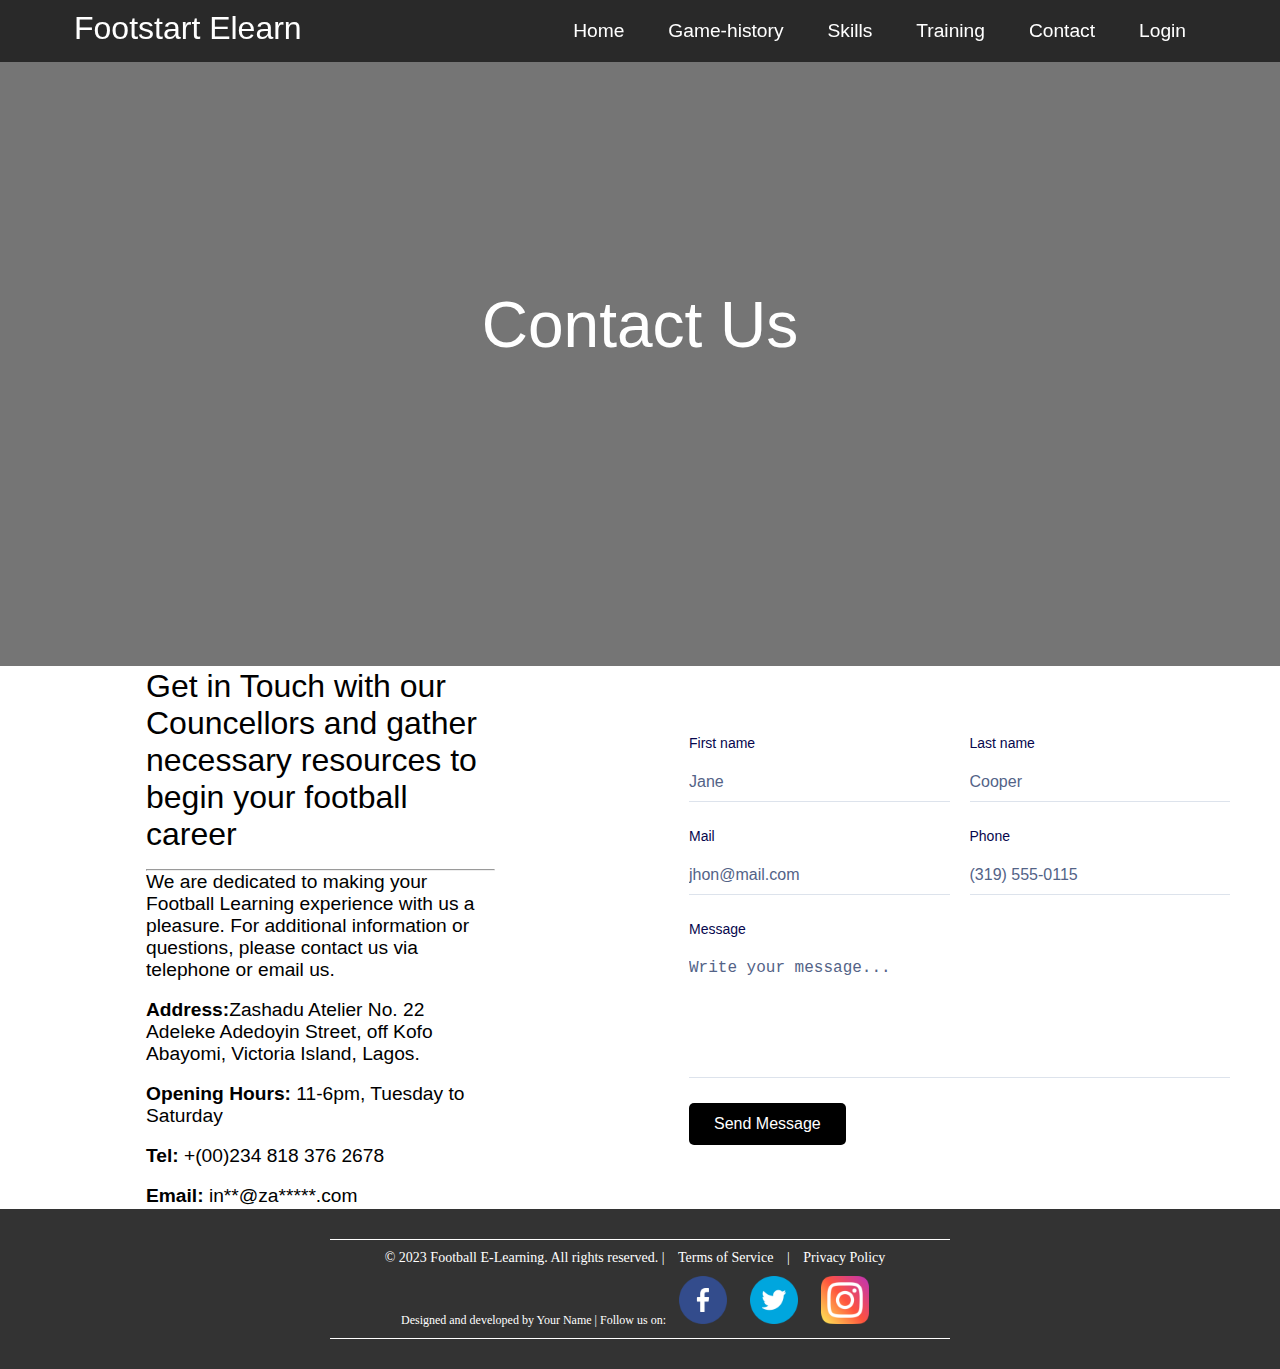
==== contact.html @ e91be074 "contact us page" ====
<!DOCTYPE html>
<html>
  <head>
    <meta charset="utf-8" />
    <meta name="viewport" content="width=device-width, initial-scale=1.0" />
    <title>Contact Us - Responsive Page Design</title>
    <link rel="shortcut icon" type="image/jpg" href="/images/news2.png" />

    <link rel="stylesheet" href="/Football_elearning/css/contact.css" />
  </head>

  <body>
    <nav>
      <div class="navbar">
        <p class="logo">Footstart Elearn</p>
        <div class="nav-links">
          <a href="/index.html">Home</a>
          <a href="/game_hist.html">Game-history</a>
          <a href="/skills.html">Skills</a>
          <a href="/Training.html">Training</a>
          <a href="/resources.html">Contact</a>
          <a href="/login.html">Login</a>
        </div>
      </div>
    </nav>
    <div class="title_container">
      <div class="title_text">
        <h1>Contact Us</h1>

        <p></p>
      </div>
    </div>
    <div class="contact_table">
      <table>
        <tr>
          <td width="50%">
            <div class="contact_info">
              <h1>
                Get in Touch with our Councellors and gather necessary resources
                to begin your football career
              </h1>
              <hr />
              <p>
                We are dedicated to making your Football Learning experience
                with us a pleasure. For additional information or questions,
                please contact us via telephone or email us.
              </p>
              <br />
              <p>
                <strong>Address:</strong>Zashadu Atelier No. 22 Adeleke Adedoyin
                Street, off Kofo Abayomi, Victoria Island, Lagos.
              </p>
              <br />
              <p>
                <strong> Opening Hours:</strong> 11-6pm, Tuesday to Saturday
              </p>
              <br />
              <p><strong> Tel:</strong> +(00)234 818 376 2678</p>
              <br />
              <p><strong>Email:</strong> in**@za*****.com</p>
            </div>
          </td>
          <td width="50%">
            <div class="contact_form">
              <div class="formbold-main-wrapper">
                <div class="formbold-form-wrapper">
                  <form action="" method="POST">
                    <div class="formbold-input-flex">
                      <div>
                        <input
                          type="text"
                          name="firstname"
                          id="firstname"
                          placeholder="Jane"
                          class="formbold-form-input"
                        />
                        <label for="firstname" class="formbold-form-label">
                          First name
                        </label>
                      </div>
                      <div>
                        <input
                          type="text"
                          name="lastname"
                          id="lastname"
                          placeholder="Cooper"
                          class="formbold-form-input"
                        />
                        <label for="lastname" class="formbold-form-label">
                          Last name
                        </label>
                      </div>
                    </div>

                    <div class="formbold-input-flex">
                      <div>
                        <input
                          type="email"
                          name="email"
                          id="email"
                          placeholder="jhon@mail.com"
                          class="formbold-form-input"
                        />
                        <label for="email" class="formbold-form-label">
                          Mail
                        </label>
                      </div>
                      <div>
                        <input
                          type="text"
                          name="phone"
                          id="phone"
                          placeholder="(319) 555-0115"
                          class="formbold-form-input"
                        />
                        <label for="phone" class="formbold-form-label">
                          Phone
                        </label>
                      </div>
                    </div>

                    <div class="formbold-textarea">
                      <textarea
                        rows="6"
                        name="message"
                        id="message"
                        placeholder="Write your message..."
                        class="formbold-form-input"
                      ></textarea>
                      <label for="message" class="formbold-form-label">
                        Message
                      </label>
                    </div>

                    <!-- <div class="formbold-input-file">
                        <div class="formbold-filename-wrapper">
                          <span class="formbold-filename">
                            website-information-architecture.pdf
              
                            <svg width="18" height="18" viewBox="0 0 18 18" fill="none" xmlns="http://www.w3.org/2000/svg">
                            <g clip-path="url(#clip0_1670_1541)">
                            <path d="M9.00005 7.93906L12.7126 4.22656L13.7731 5.28706L10.0606 8.99956L13.7731 12.7121L12.7126 13.7726L9.00005 10.0601L5.28755 13.7726L4.22705 12.7121L7.93955 8.99956L4.22705 5.28706L5.28755 4.22656L9.00005 7.93906Z" fill="#536387"/>
                            </g>
                            <defs>
                            <clipPath id="clip0_1670_1541">
                            <rect width="18" height="18" fill="white"/>
                            </clipPath>
                            </defs>
                            </svg>
                          </span>
              
                          <span class="formbold-filename">
                            website-logo.png
              
                            <svg width="18" height="18" viewBox="0 0 18 18" fill="none" xmlns="http://www.w3.org/2000/svg">
                            <g clip-path="url(#clip0_1670_1541)">
                            <path d="M9.00005 7.93906L12.7126 4.22656L13.7731 5.28706L10.0606 8.99956L13.7731 12.7121L12.7126 13.7726L9.00005 10.0601L5.28755 13.7726L4.22705 12.7121L7.93955 8.99956L4.22705 5.28706L5.28755 4.22656L9.00005 7.93906Z" fill="#536387"/>
                            </g>
                            <defs>
                            <clipPath id="clip0_1670_1541">
                            <rect width="18" height="18" fill="white"/>
                            </clipPath>
                            </defs>
                            </svg>
                          </span>
                        </div>
                        <label for="upload" class="formbold-input-label">
                            <svg width="20" height="20" viewBox="0 0 20 20" fill="none" xmlns="http://www.w3.org/2000/svg">
                            <g clip-path="url(#clip0_1670_1531)">
                            <path d="M12.3568 6.4644L7.64349 11.1786C7.5639 11.2554 7.50041 11.3474 7.45674 11.4491C7.41307 11.5507 7.39008 11.6601 7.38912 11.7707C7.38815 11.8814 7.40924 11.9911 7.45114 12.0935C7.49304 12.1959 7.55492 12.289 7.63316 12.3672C7.71141 12.4455 7.80445 12.5073 7.90686 12.5492C8.00928 12.5912 8.11901 12.6122 8.22966 12.6113C8.34031 12.6103 8.44966 12.5873 8.55133 12.5436C8.653 12.5 8.74495 12.4365 8.82182 12.3569L13.536 7.64356C14.0049 7.17468 14.2683 6.53875 14.2683 5.87565C14.2683 5.21255 14.0049 4.57661 13.536 4.10773C13.0671 3.63885 12.4312 3.37544 11.7681 3.37544C11.105 3.37544 10.469 3.63885 10.0002 4.10773L5.28599 8.8219C4.89105 9.20701 4.57652 9.6667 4.36062 10.1743C4.14473 10.6819 4.03178 11.2274 4.02832 11.779C4.02487 12.3306 4.13097 12.8774 4.34049 13.3877C4.55 13.8979 4.85876 14.3615 5.24884 14.7516C5.63892 15.1416 6.10256 15.4503 6.61287 15.6597C7.12318 15.8692 7.67 15.9752 8.2216 15.9717C8.77321 15.9681 9.31862 15.8551 9.82621 15.6391C10.3338 15.4232 10.7934 15.1086 11.1785 14.7136L15.8927 10.0002L17.071 11.1786L12.3568 15.8927C11.8151 16.4344 11.172 16.8641 10.4643 17.1573C9.75649 17.4505 8.99791 17.6014 8.23182 17.6014C7.46574 17.6014 6.70716 17.4505 5.99939 17.1573C5.29162 16.8641 4.64853 16.4344 4.10682 15.8927C3.56512 15.351 3.13542 14.7079 2.84225 14.0002C2.54908 13.2924 2.39819 12.5338 2.39819 11.7677C2.39819 11.0016 2.54908 10.2431 2.84225 9.5353C3.13542 8.82753 3.56512 8.18443 4.10682 7.64273L8.82182 2.9294C9.60767 2.17041 10.6602 1.75043 11.7527 1.75992C12.8451 1.76942 13.8902 2.20762 14.6627 2.98015C15.4353 3.75269 15.8735 4.79774 15.883 5.89023C15.8925 6.98271 15.4725 8.03522 14.7135 8.82106L10.0002 13.5369C9.76794 13.7691 9.49226 13.9532 9.18887 14.0788C8.88548 14.2045 8.56032 14.2691 8.23195 14.2691C7.90357 14.269 7.57843 14.2043 7.27507 14.0786C6.97171 13.9529 6.69607 13.7687 6.46391 13.5365C6.23174 13.3043 6.04759 13.0286 5.92196 12.7252C5.79633 12.4218 5.7317 12.0966 5.73173 11.7683C5.73177 11.4399 5.79649 11.1148 5.92219 10.8114C6.04788 10.508 6.2321 10.2324 6.46432 10.0002L11.1785 5.28606L12.3568 6.4644Z" fill="#07074D"/>
                            </g>
                            <defs>
                            <clipPath id="clip0_1670_1531">
                            <rect width="20" height="20" fill="white"/>
                            </clipPath>
                            </defs>
                            </svg>
                            Attach files
                            <input type="file" name="upload" id="upload">
                        </label>
                      </div> -->

                    <button class="formbold-btn">Send Message</button>
                  </form>
                </div>
              </div>
            </div>
          </td>
        </tr>
      </table>
    </div>

    <footer class="footer-container">
      <p>
        &copy; 2023 Football E-Learning. All rights reserved. |
        <a href="#">Terms of Service</a> |
        <a href="#">Privacy Policy</a>
      </p>
      <div class="footer-attribution">
        Designed and developed by Your Name | Follow us on:
        <a href="#" class="social-icon"
          ><img
            src="/Football_elearning/images/homepage/_facbook_icon.png"
            alt="Facebook"
        /></a>
        <a href="#" class="social-icon"
          ><img
            src="/Football_elearning/images/homepage/twittericon.png"
            alt="Twitter"
        /></a>
        <a href="#" class="social-icon"
          ><img
            src="/Football_elearning/images/homepage/instagram_icon.png"
            alt="Instagram"
        /></a>
      </div>
    </footer>
  </body>
</html>
---- Football_elearning/css/contact.css ----
h1,
h2,
p {
  margin: 0;
}
html {
  scroll-behavior: smooth;
}
/* navbar */

/* Style for the navbar */
.navbar {
  background-color: #000000a6;
  overflow: hidden;
  position: fixed;
  top: 0;
  width: 100%;
  z-index: 999;
}

/* Style for the logo */
.navbar .logo {
  color: white;
  padding-left: 4rem;
  float: left;
  font-size: 2em;
  margin: 10px;
  font-family: "Rajdhani", sans-serif;
}

/* Style for the anchor tags */
.navbar .nav-links {
  padding-right: 4rem;
  float: right;
  margin: 10px;
}

/* Style for the anchor tag links */
.navbar .nav-links a {
  display: inline-block;
  color: #ffffff;
  text-align: center;
  padding: 10px 20px;
  text-decoration: none;
  transition: 0.3s;
  font-weight: 400;
  font-size: 1.2rem;
  font-family: "Rajdhani", sans-serif;
}

/* Style for the anchor tag links on hover */
.navbar .nav-links a:hover {
  background-color: #ffffff;
  border-radius: 1rem;
  color: red;
}

/* title */
.title_container {
  background-image: url("https://cloudfront-us-east-2.images.arcpublishing.com/reuters/FR25RC7GHJJHJBK4J376JLX2HY.jpg");
  background-repeat: no-repeat;
  background-size: cover;
}
.title_text {
  background-color: rgba(0, 0, 0, 0.54);
  padding: 5rem;
  text-align: center;
  color: white;
  padding: 18rem 18rem 18rem 18rem;
}
.title_text h1 {
  font-size: 4rem;
  font-weight: lighter;
  font-family: "Viga", sans-serif;
  padding-bottom: 1rem;
}
.title_text p {
  font-size: 1.2rem;
  font-family: "Rajdhani", sans-serif;
}

/* contact info */
.contact_info {
  padding: 0rem 9rem 0rem 9rem;
}
.contact_info h1 {
  font-size: 2rem;
  font-weight: lighter;
  font-family: "Viga", sans-serif;
  padding-bottom: 1rem;
}

.contact_info p {
  font-size: 1.2rem;
  font-family: "Rajdhani", sans-serif;
}
/*contact Form */
@import url("https://fonts.googleapis.com/css2?family=Inter:wght@400;500;600;700&display=swap");
* {
  margin: 0;
  padding: 0;
  box-sizing: border-box;
}

.formbold-main-wrapper {
  display: flex;
  align-items: center;
  justify-content: center;
  padding: 48px;
}

.formbold-form-wrapper {
  margin: 0 auto;
  max-width: 550px;
  width: 100%;
  background: white;
  font-size: 1.5rem;
  font-family: "Rajdhani", sans-serif;
}

.formbold-input-flex {
  display: flex;
  gap: 20px;
  margin-bottom: 22px;
}
.formbold-input-flex > div {
  width: 50%;
  display: flex;
  flex-direction: column-reverse;
}
.formbold-textarea {
  display: flex;
  flex-direction: column-reverse;
}

.formbold-form-input {
  width: 100%;
  padding-bottom: 10px;
  border: none;
  border-bottom: 1px solid #dde3ec;
  background: #ffffff;
  font-weight: 500;
  font-size: 16px;
  color: #07074d;
  outline: none;
  resize: none;
}
.formbold-form-input::placeholder {
  color: #536387;
}
.formbold-form-input:focus {
  border-color: #ffffff;
}
.formbold-form-label {
  color: #07074d;
  font-weight: 500;
  font-size: 14px;
  line-height: 24px;
  display: block;
  margin-bottom: 18px;
}
.formbold-form-input:focus + .formbold-form-label {
  color: #000000;
}

.formbold-input-file {
  margin-top: 30px;
}
.formbold-input-file input[type="file"] {
  position: absolute;
  top: 6px;
  left: 0;
  z-index: -1;
}
.formbold-btn {
  font-size: 16px;
  border-radius: 5px;
  padding: 12px 25px;
  border: none;
  font-weight: 500;
  background-color: #000000;
  color: white;
  cursor: pointer;
  margin-top: 25px;
}
.formbold-btn:hover {
  box-shadow: 0px 3px 8px rgba(0, 0, 0, 0.05);
}

/* footer */
.footer-container {
  background-color: #333;
  color: #fff;
  padding: 20px;
  text-align: center;
  font-size: 14px;
}

/* Footer link styles */
.footer-container a {
  color: #fff;
  text-decoration: none;
  margin: 0 10px;
}

/* Footer link hover styles */
.footer-container a:hover {
  text-decoration: underline;
}

/* Footer separator styles */
.footer-container::before,
.footer-container::after {
  content: "";
  display: block;
  height: 1px;
  background-color: #fff;
  width: 50%;
  margin: 10px auto;
}

/* Footer attribution styles */
.footer-attribution {
  margin-top: 10px;
  font-size: 12px;
}
.footer-attribution a img {
  height: 3rem;
}
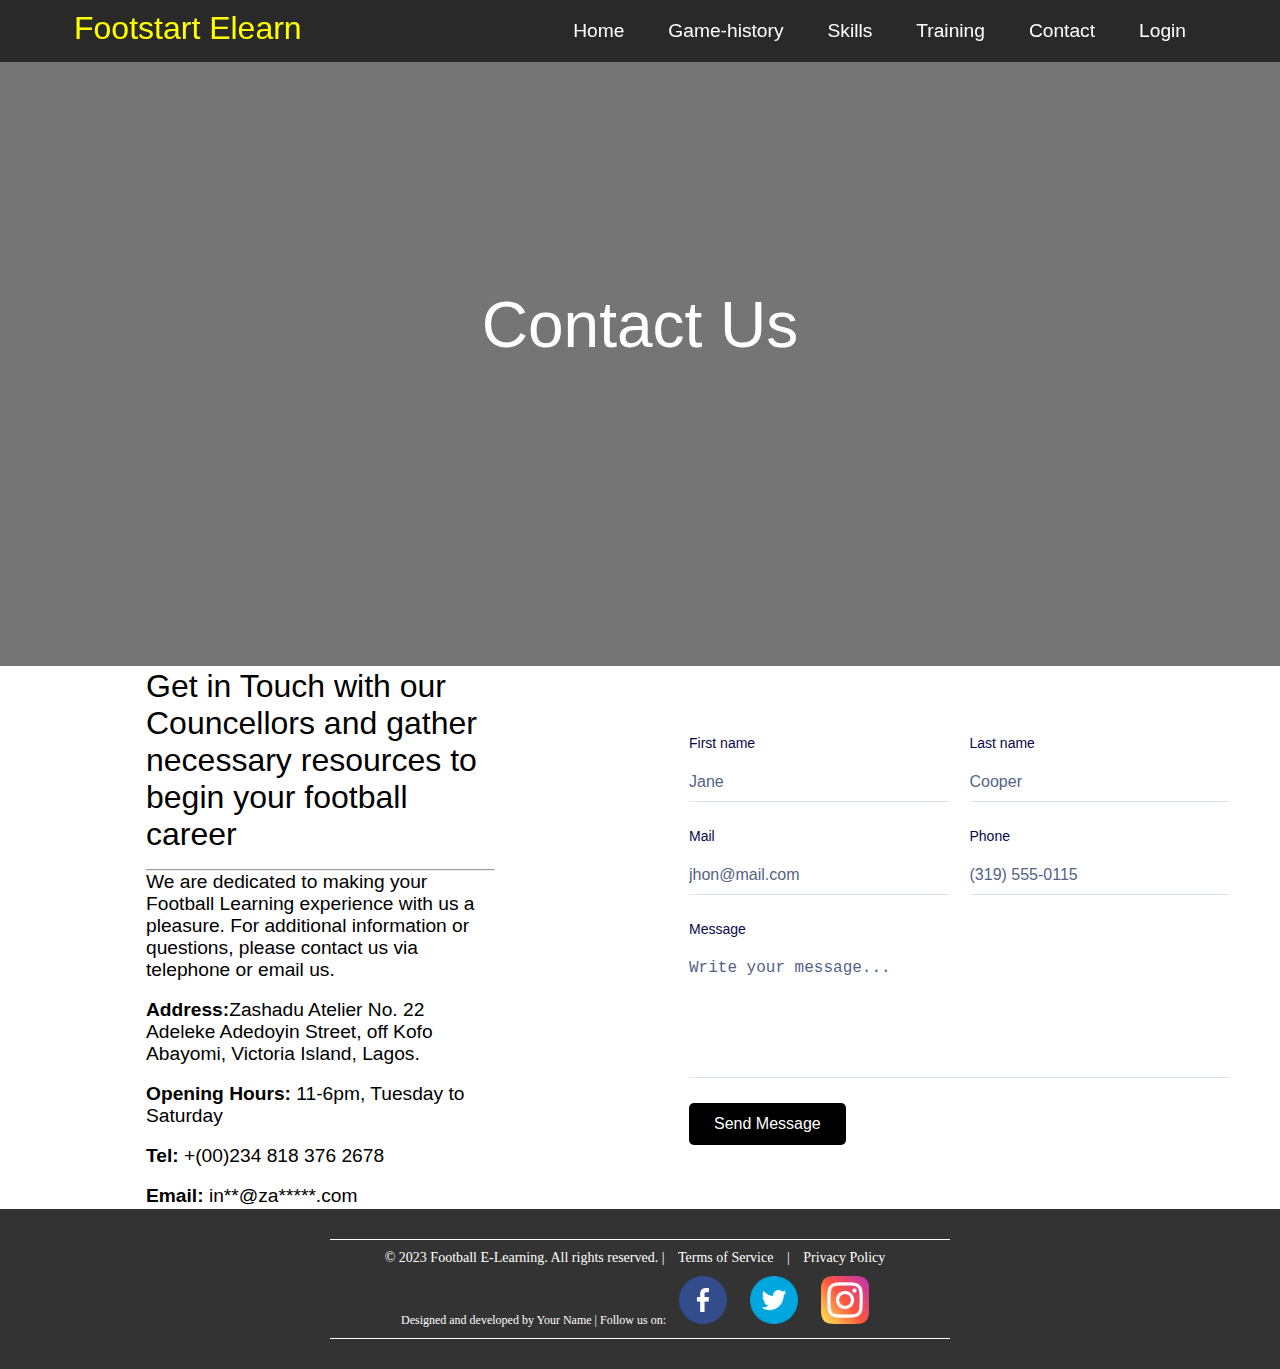
==== commit 19f93cc3: "minor chanegs" ====
--- a/contact.html
+++ b/contact.html
@@ -26,14 +26,12 @@
     <div class="title_container">
       <div class="title_text">
         <h1>Contact Us</h1>
-
-        <p></p>
       </div>
     </div>
     <div class="contact_table">
       <table>
         <tr>
-          <td width="50%">
+          <td>
             <div class="contact_info">
               <h1>
                 Get in Touch with our Councellors and gather necessary resources
@@ -60,11 +58,12 @@
               <p><strong>Email:</strong> in**@za*****.com</p>
             </div>
           </td>
-          <td width="50%">
+          <td>
             <div class="contact_form">
               <div class="formbold-main-wrapper">
                 <div class="formbold-form-wrapper">
-                  <form action="" method="POST">
+                  <!-- form -->
+                  <form action="/contact.html" id="myForm">
                     <div class="formbold-input-flex">
                       <div>
                         <input
@@ -73,6 +72,7 @@
                           id="firstname"
                           placeholder="Jane"
                           class="formbold-form-input"
+                          required
                         />
                         <label for="firstname" class="formbold-form-label">
                           First name
@@ -85,6 +85,7 @@
                           id="lastname"
                           placeholder="Cooper"
                           class="formbold-form-input"
+                          required
                         />
                         <label for="lastname" class="formbold-form-label">
                           Last name
@@ -100,6 +101,7 @@
                           id="email"
                           placeholder="jhon@mail.com"
                           class="formbold-form-input"
+                          required
                         />
                         <label for="email" class="formbold-form-label">
                           Mail
@@ -107,11 +109,14 @@
                       </div>
                       <div>
                         <input
-                          type="text"
+                          type="number"
                           name="phone"
                           id="phone"
+                          oninput="javascript: if (this.value.length > this.maxLength) this.value = this.value.slice(0, this.maxLength);"
+                          maxlength="10"
                           placeholder="(319) 555-0115"
                           class="formbold-form-input"
+                          required
                         />
                         <label for="phone" class="formbold-form-label">
                           Phone
@@ -126,61 +131,15 @@
                         id="message"
                         placeholder="Write your message..."
                         class="formbold-form-input"
+                        required
                       ></textarea>
                       <label for="message" class="formbold-form-label">
                         Message
                       </label>
                     </div>
-
-                    <!-- <div class="formbold-input-file">
-                        <div class="formbold-filename-wrapper">
-                          <span class="formbold-filename">
-                            website-information-architecture.pdf
-              
-                            <svg width="18" height="18" viewBox="0 0 18 18" fill="none" xmlns="http://www.w3.org/2000/svg">
-                            <g clip-path="url(#clip0_1670_1541)">
-                            <path d="M9.00005 7.93906L12.7126 4.22656L13.7731 5.28706L10.0606 8.99956L13.7731 12.7121L12.7126 13.7726L9.00005 10.0601L5.28755 13.7726L4.22705 12.7121L7.93955 8.99956L4.22705 5.28706L5.28755 4.22656L9.00005 7.93906Z" fill="#536387"/>
-                            </g>
-                            <defs>
-                            <clipPath id="clip0_1670_1541">
-                            <rect width="18" height="18" fill="white"/>
-                            </clipPath>
-                            </defs>
-                            </svg>
-                          </span>
-              
-                          <span class="formbold-filename">
-                            website-logo.png
-              
-                            <svg width="18" height="18" viewBox="0 0 18 18" fill="none" xmlns="http://www.w3.org/2000/svg">
-                            <g clip-path="url(#clip0_1670_1541)">
-                            <path d="M9.00005 7.93906L12.7126 4.22656L13.7731 5.28706L10.0606 8.99956L13.7731 12.7121L12.7126 13.7726L9.00005 10.0601L5.28755 13.7726L4.22705 12.7121L7.93955 8.99956L4.22705 5.28706L5.28755 4.22656L9.00005 7.93906Z" fill="#536387"/>
-                            </g>
-                            <defs>
-                            <clipPath id="clip0_1670_1541">
-                            <rect width="18" height="18" fill="white"/>
-                            </clipPath>
-                            </defs>
-                            </svg>
-                          </span>
-                        </div>
-                        <label for="upload" class="formbold-input-label">
-                            <svg width="20" height="20" viewBox="0 0 20 20" fill="none" xmlns="http://www.w3.org/2000/svg">
-                            <g clip-path="url(#clip0_1670_1531)">
-                            <path d="M12.3568 6.4644L7.64349 11.1786C7.5639 11.2554 7.50041 11.3474 7.45674 11.4491C7.41307 11.5507 7.39008 11.6601 7.38912 11.7707C7.38815 11.8814 7.40924 11.9911 7.45114 12.0935C7.49304 12.1959 7.55492 12.289 7.63316 12.3672C7.71141 12.4455 7.80445 12.5073 7.90686 12.5492C8.00928 12.5912 8.11901 12.6122 8.22966 12.6113C8.34031 12.6103 8.44966 12.5873 8.55133 12.5436C8.653 12.5 8.74495 12.4365 8.82182 12.3569L13.536 7.64356C14.0049 7.17468 14.2683 6.53875 14.2683 5.87565C14.2683 5.21255 14.0049 4.57661 13.536 4.10773C13.0671 3.63885 12.4312 3.37544 11.7681 3.37544C11.105 3.37544 10.469 3.63885 10.0002 4.10773L5.28599 8.8219C4.89105 9.20701 4.57652 9.6667 4.36062 10.1743C4.14473 10.6819 4.03178 11.2274 4.02832 11.779C4.02487 12.3306 4.13097 12.8774 4.34049 13.3877C4.55 13.8979 4.85876 14.3615 5.24884 14.7516C5.63892 15.1416 6.10256 15.4503 6.61287 15.6597C7.12318 15.8692 7.67 15.9752 8.2216 15.9717C8.77321 15.9681 9.31862 15.8551 9.82621 15.6391C10.3338 15.4232 10.7934 15.1086 11.1785 14.7136L15.8927 10.0002L17.071 11.1786L12.3568 15.8927C11.8151 16.4344 11.172 16.8641 10.4643 17.1573C9.75649 17.4505 8.99791 17.6014 8.23182 17.6014C7.46574 17.6014 6.70716 17.4505 5.99939 17.1573C5.29162 16.8641 4.64853 16.4344 4.10682 15.8927C3.56512 15.351 3.13542 14.7079 2.84225 14.0002C2.54908 13.2924 2.39819 12.5338 2.39819 11.7677C2.39819 11.0016 2.54908 10.2431 2.84225 9.5353C3.13542 8.82753 3.56512 8.18443 4.10682 7.64273L8.82182 2.9294C9.60767 2.17041 10.6602 1.75043 11.7527 1.75992C12.8451 1.76942 13.8902 2.20762 14.6627 2.98015C15.4353 3.75269 15.8735 4.79774 15.883 5.89023C15.8925 6.98271 15.4725 8.03522 14.7135 8.82106L10.0002 13.5369C9.76794 13.7691 9.49226 13.9532 9.18887 14.0788C8.88548 14.2045 8.56032 14.2691 8.23195 14.2691C7.90357 14.269 7.57843 14.2043 7.27507 14.0786C6.97171 13.9529 6.69607 13.7687 6.46391 13.5365C6.23174 13.3043 6.04759 13.0286 5.92196 12.7252C5.79633 12.4218 5.7317 12.0966 5.73173 11.7683C5.73177 11.4399 5.79649 11.1148 5.92219 10.8114C6.04788 10.508 6.2321 10.2324 6.46432 10.0002L11.1785 5.28606L12.3568 6.4644Z" fill="#07074D"/>
-                            </g>
-                            <defs>
-                            <clipPath id="clip0_1670_1531">
-                            <rect width="20" height="20" fill="white"/>
-                            </clipPath>
-                            </defs>
-                            </svg>
-                            Attach files
-                            <input type="file" name="upload" id="upload">
-                        </label>
-                      </div> -->
-
-                    <button class="formbold-btn">Send Message</button>
+                    <button type="submit" class="formbold-btn">
+                      Send Message
+                    </button>
                   </form>
                 </div>
               </div>
@@ -189,6 +148,7 @@
         </tr>
       </table>
     </div>
+    <script src="/Football_elearning/js/contact.js"></script>
 
     <footer class="footer-container">
       <p>
--- a/Football_elearning/css/contact.css
+++ b/Football_elearning/css/contact.css
@@ -20,7 +20,7 @@
 
 /* Style for the logo */
 .navbar .logo {
-  color: white;
+  color:yellow;
   padding-left: 4rem;
   float: left;
   font-size: 2em;
@@ -61,6 +61,7 @@
   background-repeat: no-repeat;
   background-size: cover;
 }
+
 .title_text {
   background-color: rgba(0, 0, 0, 0.54);
   padding: 5rem;
@@ -78,6 +79,13 @@
   font-size: 1.2rem;
   font-family: "Rajdhani", sans-serif;
 }
+/* contact_table */
+
+.contact_table table tr td{
+  width:50%;
+
+}
+
 
 /* contact info */
 .contact_info {
